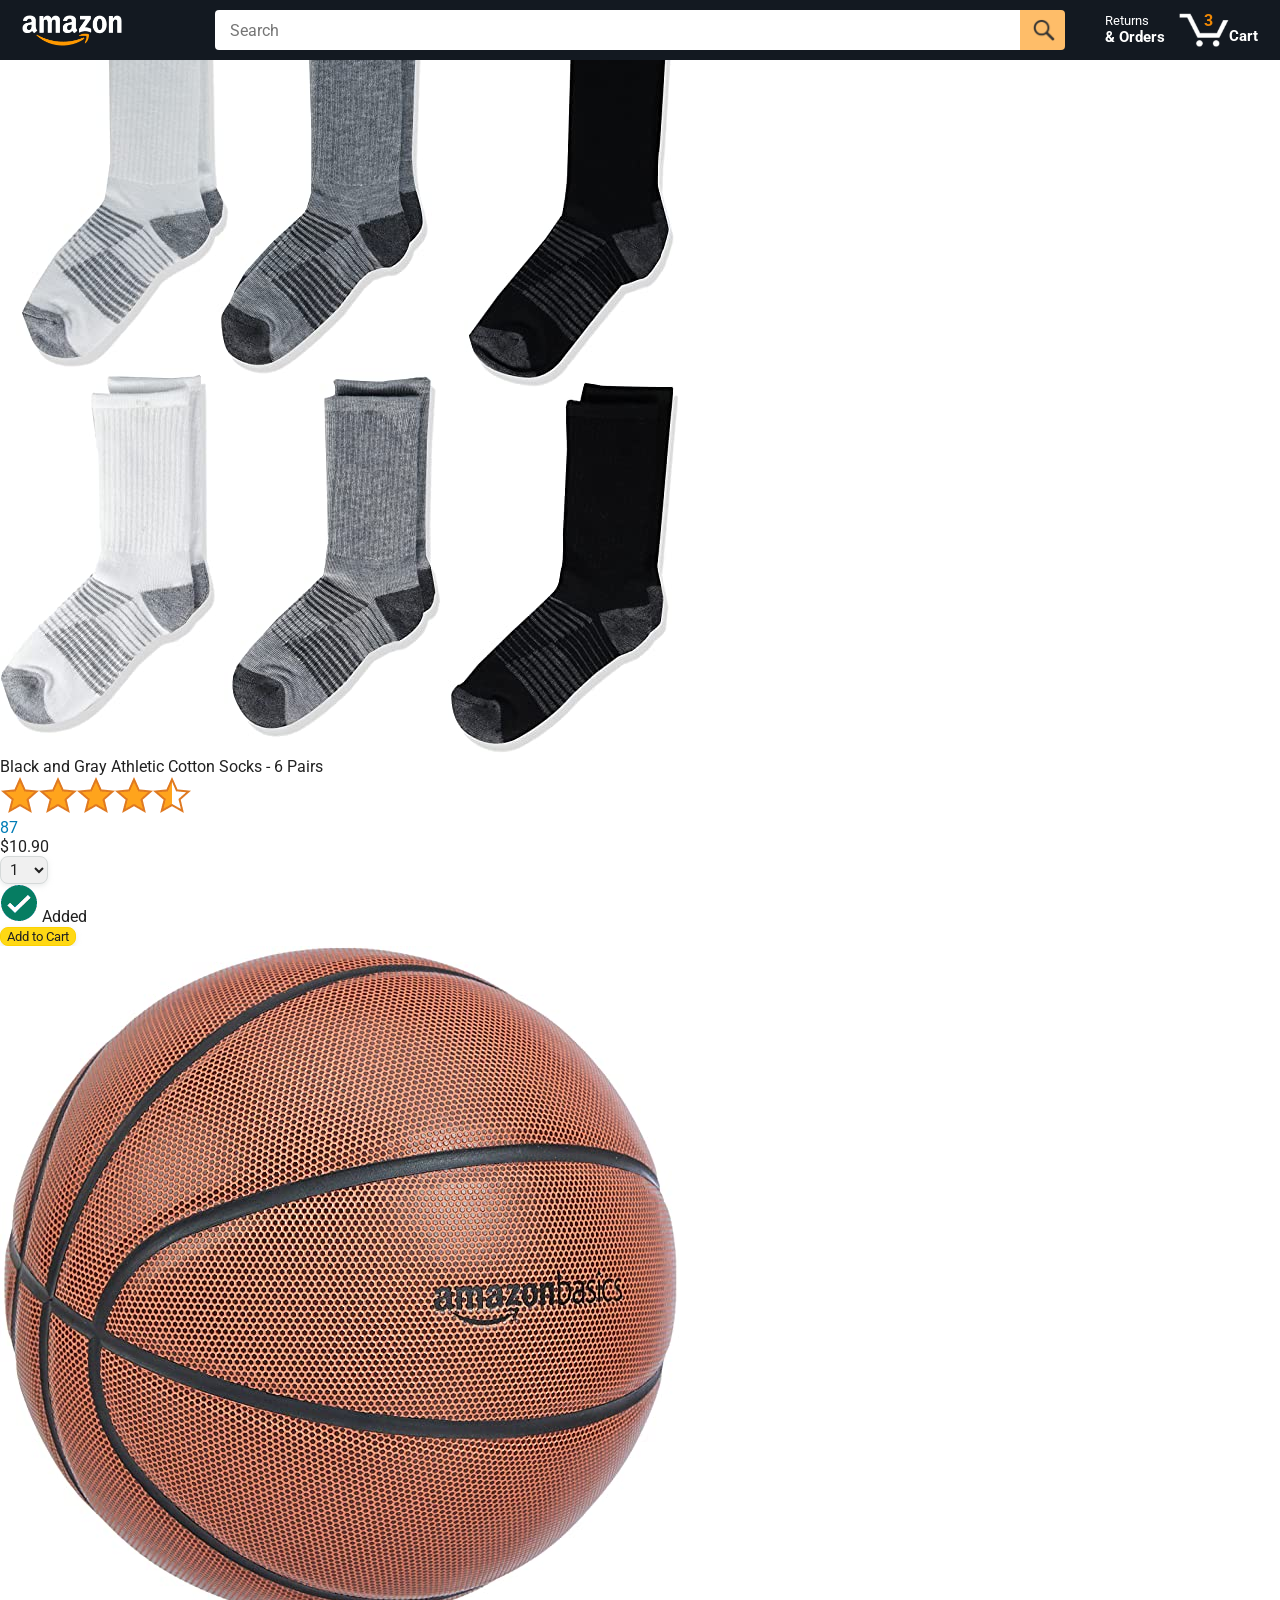
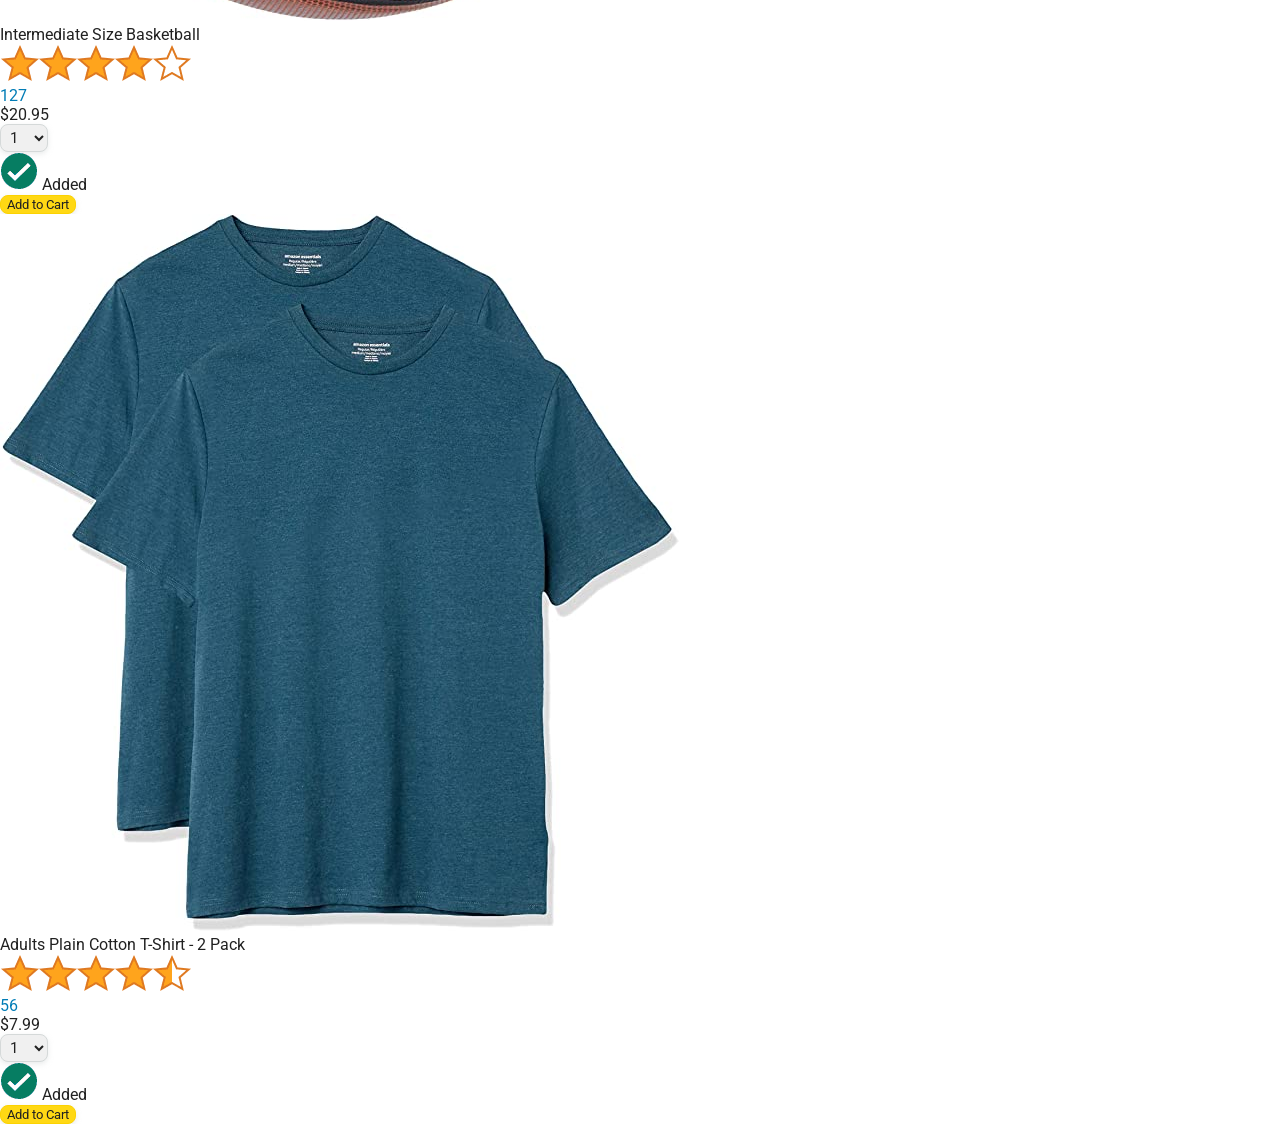
==== amazon.html @ 371ac861 "Add the starting files" ====
<!DOCTYPE html>
<html>
  <head>
    <title>Amazon Project</title>

    <!-- This code is needed for responsive design to work.
      (Responsive design = make the website look good on
      smaller screen sizes like a phone or a tablet). -->
    <meta name="viewport" content="width=device-width, initial-scale=1">

    <!-- Load a font called Roboto from Google Fonts. -->
    <link rel="preconnect" href="https://fonts.googleapis.com">
    <link rel="preconnect" href="https://fonts.gstatic.com" crossorigin>
    <link href="https://fonts.googleapis.com/css2?family=Roboto:wght@400;500;700&display=swap" rel="stylesheet">

    <!-- Here are the CSS files for this page. -->
    <link rel="stylesheet" href="styles/shared/general.css">
    <link rel="stylesheet" href="styles/shared/amazon-header.css">
    <link rel="stylesheet" href="styles/pages/amazon.css">
  </head>
  <body>
    <div class="amazon-header">
      <div class="amazon-header-left-section">
        <a href="amazon.html" class="header-link">
          <img class="amazon-logo"
            src="images/amazon-logo-white.png">
          <img class="amazon-mobile-logo"
            src="images/amazon-mobile-logo-white.png">
        </a>
      </div>

      <div class="amazon-header-middle-section">
        <input class="search-bar" type="text" placeholder="Search">

        <button class="search-button">
          <img class="search-icon" src="images/icons/search-icon.png">
        </button>
      </div>

      <div class="amazon-header-right-section">
        <a class="orders-link header-link" href="orders.html">
          <span class="returns-text">Returns</span>
          <span class="orders-text">& Orders</span>
        </a>

        <a class="cart-link header-link" href="checkout.html">
          <img class="cart-icon" src="images/icons/cart-icon.png">
          <div class="cart-quantity">3</div>
          <div class="cart-text">Cart</div>
        </a>
      </div>
    </div>
    
    <div class="main">
      <div class="products-grid">
        <div class="product-container">
          <div class="product-image-container">
            <img class="product-image"
              src="images/products/athletic-cotton-socks-6-pairs.jpg">
          </div>

          <div class="product-name limit-text-to-2-lines">
            Black and Gray Athletic Cotton Socks - 6 Pairs
          </div>

          <div class="product-rating-container">
            <img class="product-rating-stars"
              src="images/ratings/rating-45.png">
            <div class="product-rating-count link-primary">
              87
            </div>
          </div>

          <div class="product-price">
            $10.90
          </div>

          <div class="product-quantity-container">
            <select>
              <option selected value="1">1</option>
              <option value="2">2</option>
              <option value="3">3</option>
              <option value="4">4</option>
              <option value="5">5</option>
              <option value="6">6</option>
              <option value="7">7</option>
              <option value="8">8</option>
              <option value="9">9</option>
              <option value="10">10</option>
            </select>
          </div>

          <div class="product-spacer"></div>

          <div class="added-to-cart">
            <img src="images/icons/checkmark.png">
            Added
          </div>

          <button class="add-to-cart-button button-primary">
            Add to Cart
          </button>
        </div>

        <div class="product-container">
          <div class="product-image-container">
            <img class="product-image"
              src="images/products/intermediate-composite-basketball.jpg">
          </div>

          <div class="product-name limit-text-to-2-lines">
            Intermediate Size Basketball
          </div>

          <div class="product-rating-container">
            <img class="product-rating-stars"
              src="images/ratings/rating-40.png">
            <div class="product-rating-count link-primary">
              127
            </div>
          </div>

          <div class="product-price">
            $20.95
          </div>

          <div class="product-quantity-container">
            <select>
              <option selected value="1">1</option>
              <option value="2">2</option>
              <option value="3">3</option>
              <option value="4">4</option>
              <option value="5">5</option>
              <option value="6">6</option>
              <option value="7">7</option>
              <option value="8">8</option>
              <option value="9">9</option>
              <option value="10">10</option>
            </select>
          </div>

          <div class="product-spacer"></div>

          <div class="added-to-cart">
            <img src="images/icons/checkmark.png">
            Added
          </div>

          <button class="add-to-cart-button button-primary">
            Add to Cart
          </button>
        </div>

        <div class="product-container">
          <div class="product-image-container">
            <img class="product-image"
              src="images/products/adults-plain-cotton-tshirt-2-pack-teal.jpg">
          </div>

          <div class="product-name limit-text-to-2-lines">
            Adults Plain Cotton T-Shirt - 2 Pack
          </div>

          <div class="product-rating-container">
            <img class="product-rating-stars"
              src="images/ratings/rating-45.png">
            <div class="product-rating-count link-primary">
              56
            </div>
          </div>

          <div class="product-price">
            $7.99
          </div>

          <div class="product-quantity-container">
            <select>
              <option selected value="1">1</option>
              <option value="2">2</option>
              <option value="3">3</option>
              <option value="4">4</option>
              <option value="5">5</option>
              <option value="6">6</option>
              <option value="7">7</option>
              <option value="8">8</option>
              <option value="9">9</option>
              <option value="10">10</option>
            </select>
          </div>

          <div class="product-spacer"></div>

          <div class="added-to-cart">
            <img src="images/icons/checkmark.png">
            Added
          </div>

          <button class="add-to-cart-button button-primary">
            Add to Cart
          </button>
        </div>
      </div>
    </div>
  </body>
</html>
---- styles/shared/general.css ----
body {
  font-family: Roboto, Arial;
  color: rgb(33, 33, 33);
  /* The <body> element has a default margin of 8px
     on all sides. This removes the default margins. */
  margin: 0;
}

/* <p> elements have a default margin on the top
   and bottom. This removes the default margins. */
p {
  margin: 0;
}

button {
  cursor: pointer;
}

select {
  cursor: pointer;
}

input, select, button {
  font-family: Roboto, Arial;
}

.button-primary {
  color: rgb(33, 33, 33);
  background-color: rgb(255, 216, 20);
  border: 1px solid rgb(252, 210, 0);
  border-radius: 8px;
  cursor: pointer;
  box-shadow: 0 2px 5px rgba(213, 217, 217, 0.5);
}

.button-primary:hover {
  background-color: rgb(247, 202, 0);
  border: 1px solid rgb(242, 194, 0);
}

.button-primary:active {
  background: rgb(255, 216, 20);
  border-color: rgb(252, 210, 0);
  box-shadow: none;
}

.button-secondary {
  color: rgb(33, 33, 33);
  background: white;
  border: 1px solid rgb(213, 217, 217);
  border-radius: 8px;
  cursor: pointer;
  box-shadow: 0 2px 5px rgba(213, 217, 217, 0.5);
}

.button-secondary:hover {
  background-color: rgb(247, 250, 250);
}

.button-secondary:active {
  background-color: rgb(237, 253, 255);
  box-shadow: none;
}

/* These styles will limit text to 2 lines. Anything
   beyond 2 lines will be replaced with "..."
   You can find this code by using an A.I. tool or by
   searching in Google.
   https://css-tricks.com/almanac/properties/l/line-clamp/ */
.limit-text-to-2-lines {
  display: -webkit-box;
  -webkit-line-clamp: 2;
  -webkit-box-orient: vertical;
  overflow: hidden;
}

.link-primary {
  color: rgb(1, 124, 182);
  cursor: pointer;
}

.link-primary:hover {
  color: rgb(196, 80, 0);
}

/* Styles for dropdown selectors. */
select {
  color: rgb(33, 33, 33);
  background-color: rgb(240, 240, 240);
  border: 1px solid rgb(213, 217, 217);
  border-radius: 8px;
  padding: 3px 5px;
  font-size: 15px;
  cursor: pointer;
  box-shadow: 0 2px 5px rgba(213, 217, 217, 0.5);
}

select:focus,
input:focus {
  outline: 2px solid rgb(255, 153, 0);
}
---- styles/shared/amazon-header.css ----
.amazon-header {
  background-color: rgb(19, 25, 33);
  color: white;
  padding-left: 15px;
  padding-right: 15px;

  display: flex;
  align-items: center;
  justify-content: space-between;

  position: fixed;
  top: 0;
  left: 0;
  right: 0;
  height: 60px;
}

.amazon-header-left-section {
  width: 180px;
}

@media (max-width: 800px) {
  .amazon-header-left-section {
    width: unset;
  }
}

.header-link {
  display: inline-block;
  padding: 6px;
  border-radius: 2px;
  cursor: pointer;
  text-decoration: none;
  border: 1px solid rgba(0, 0, 0, 0);
}

.header-link:hover {
  border: 1px solid white;
}

.amazon-logo {
  width: 100px;
  margin-top: 5px;
}

.amazon-mobile-logo {
  display: none;
}

@media (max-width: 575px) {
  .amazon-logo {
    display: none;
  }

  .amazon-mobile-logo {
    display: block;
    height: 35px;
    margin-top: 5px;
  }
}

.amazon-header-middle-section {
  flex: 1;
  max-width: 850px;
  margin-left: 10px;
  margin-right: 10px;
  display: flex;
}

.search-bar {
  flex: 1;
  width: 0;
  font-size: 16px;
  height: 38px;
  padding-left: 15px;
  border: none;
  border-top-left-radius: 4px;
  border-bottom-left-radius: 4px;
  border-top-right-radius: 0;
  border-bottom-right-radius: 0;
}

.search-button {
  background-color: rgb(254, 189, 105);
  border: none;
  width: 45px;
  height: 40px;
  border-top-right-radius: 4px;
  border-bottom-right-radius: 4px;
  flex-shrink: 0;
}

.search-icon {
  height: 22px;
  margin-left: 2px;
  margin-top: 3px;
}

.amazon-header-right-section {
  width: 180px;
  flex-shrink: 0;
  display: flex;
  justify-content: end;
}

.orders-link {
  color: white;
}

.returns-text {
  display: block;
  font-size: 13px;
}

.orders-text {
  display: block;
  font-size: 15px;
  font-weight: 700;
}

.cart-link {
  color: white;
  display: flex;
  align-items: center;
  position: relative;
}

.cart-icon {
  width: 50px;
}

.cart-text {
  margin-top: 12px;
  font-size: 15px;
  font-weight: 700;
}

.cart-quantity {
  color: rgb(240, 136, 4);
  font-size: 16px;
  font-weight: 700;

  position: absolute;
  top: 4px;
  left: 22px;
  
  width: 26px;
  text-align: center;
}
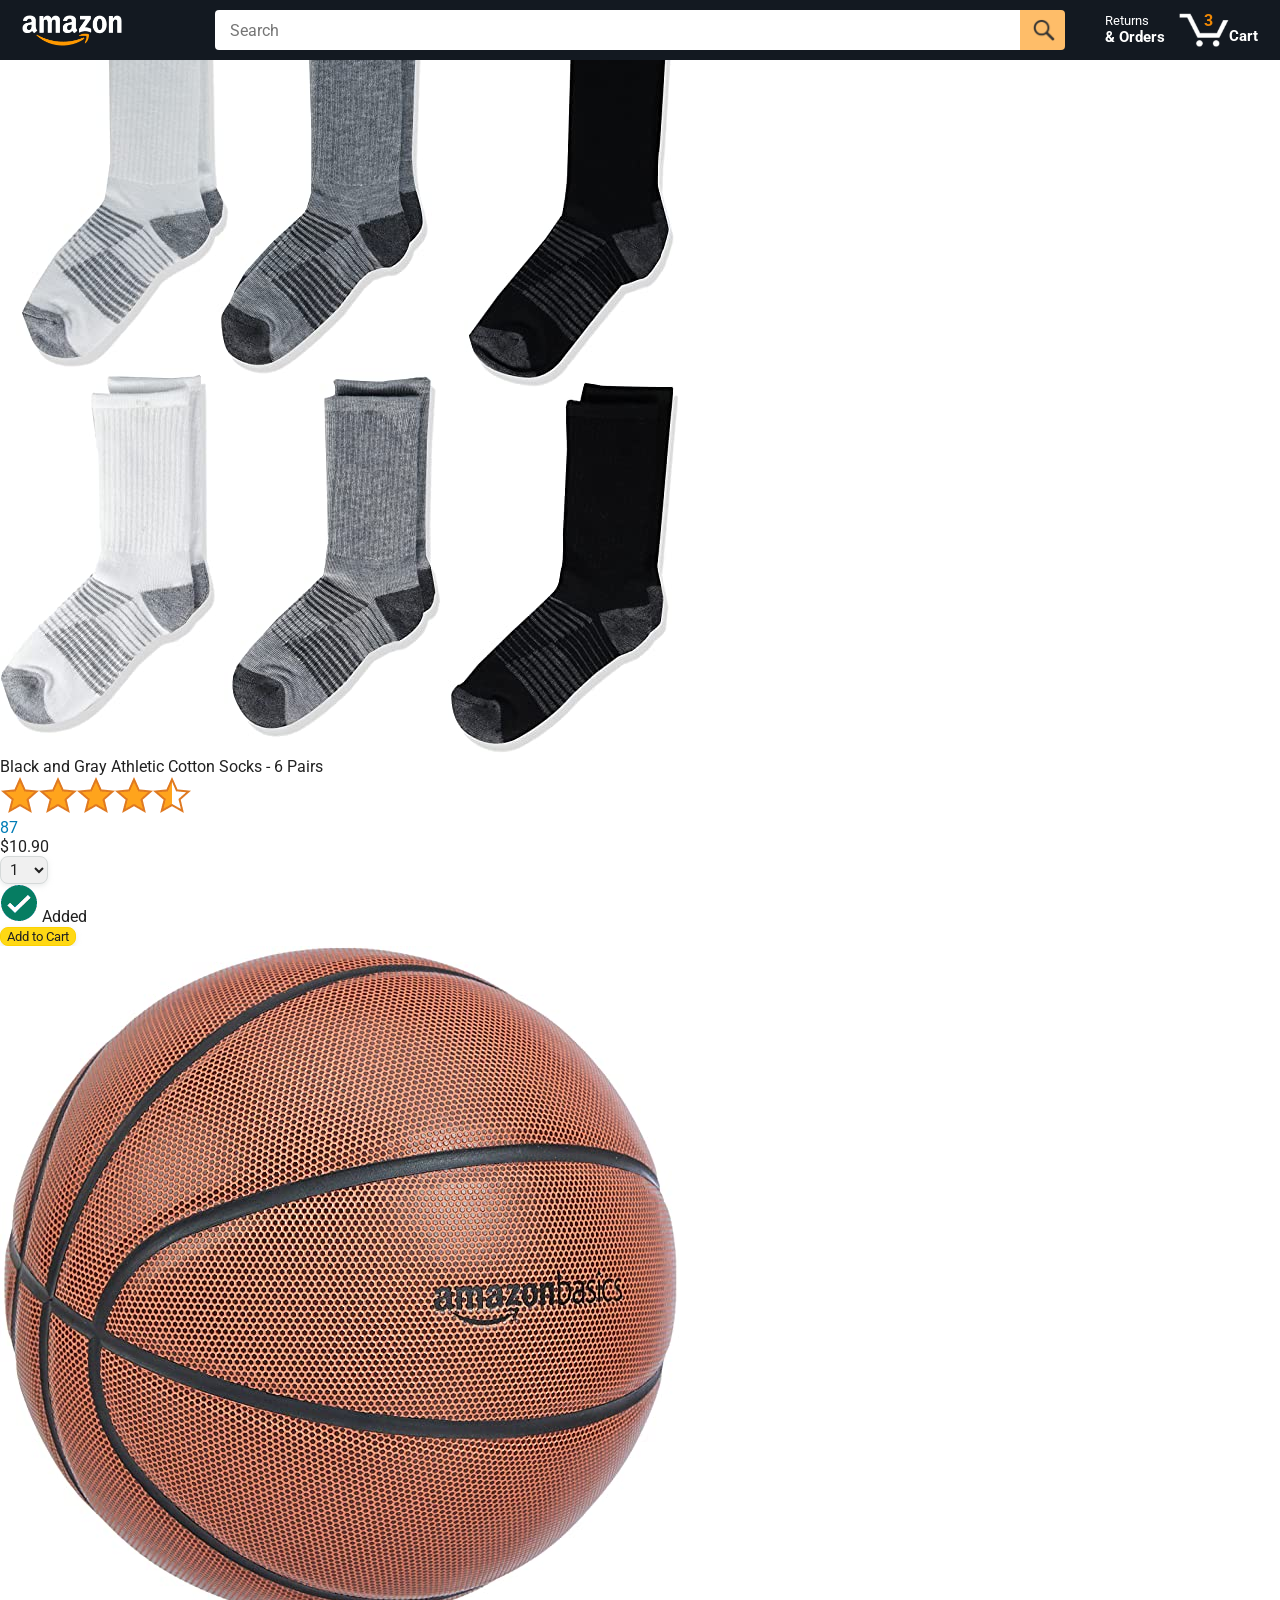
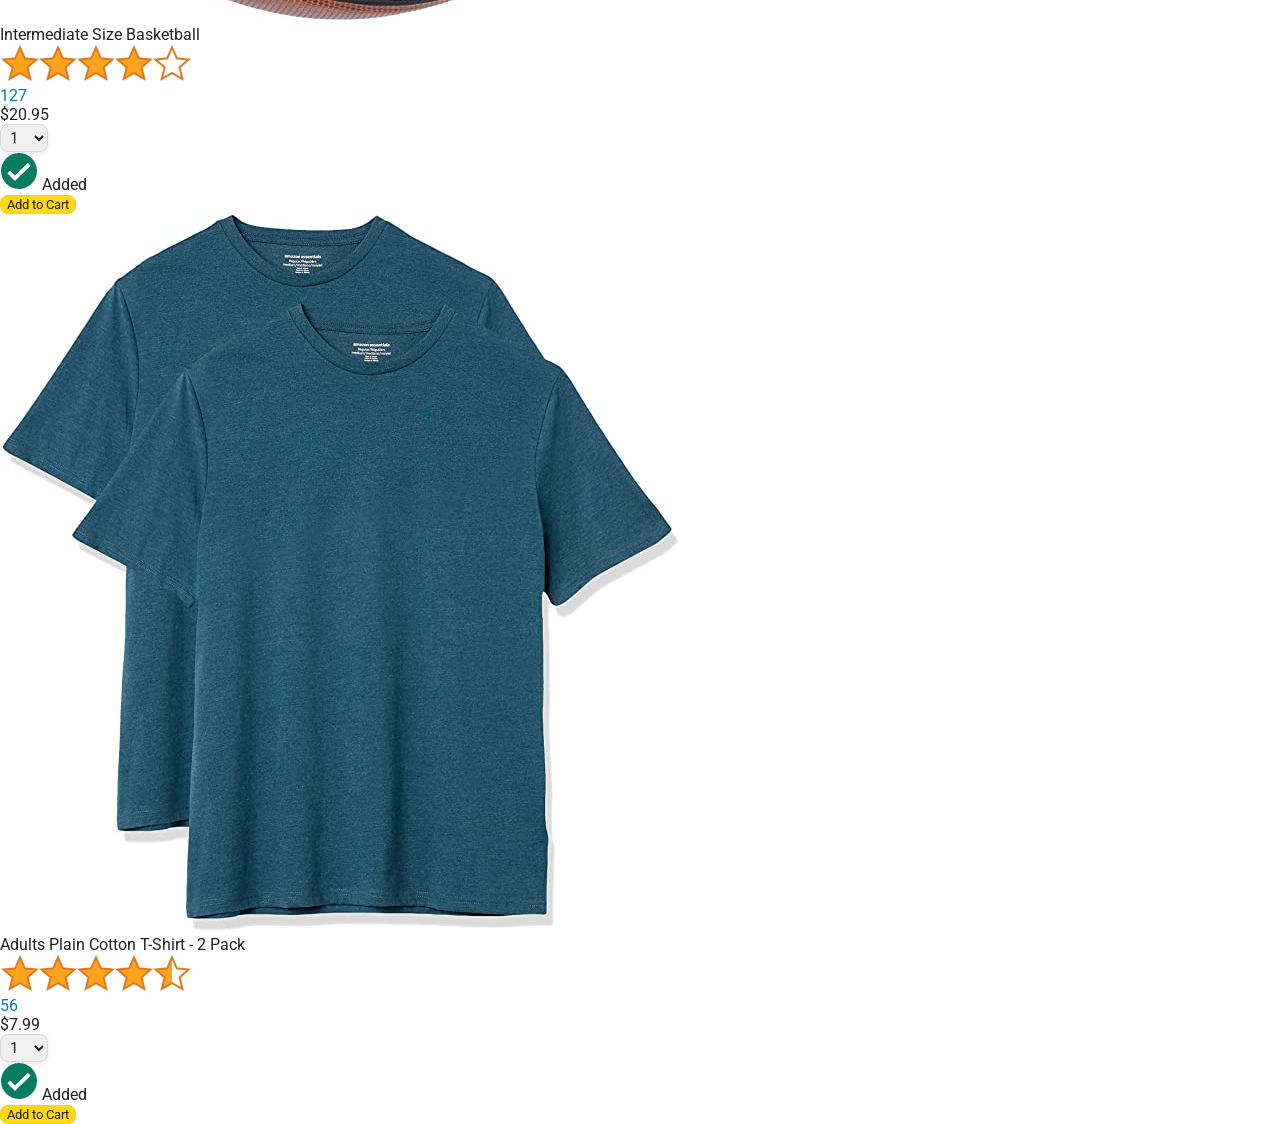
==== commit 2dbbd984: "make add to add cart button interactive" ====
--- a/amazon.html
+++ b/amazon.html
@@ -52,7 +52,7 @@
     </div>
     
     <div class="main">
-      <div class="products-grid">
+      <div class="products-grid js-product-grid">
         <div class="product-container">
           <div class="product-image-container">
             <img class="product-image"
@@ -195,11 +195,16 @@
             Added
           </div>
 
-          <button class="add-to-cart-button button-primary">
+          <button class="add-to-cart-button button-primary js-add-to-cart">
             Add to Cart
           </button>
         </div>
       </div>
     </div>
+    <script src="data/cart.js"></script>
+    <script src="data/products.js"></script>
+    <script src="scripts/amazon.js"></script>
+    
+   
   </body>
 </html>
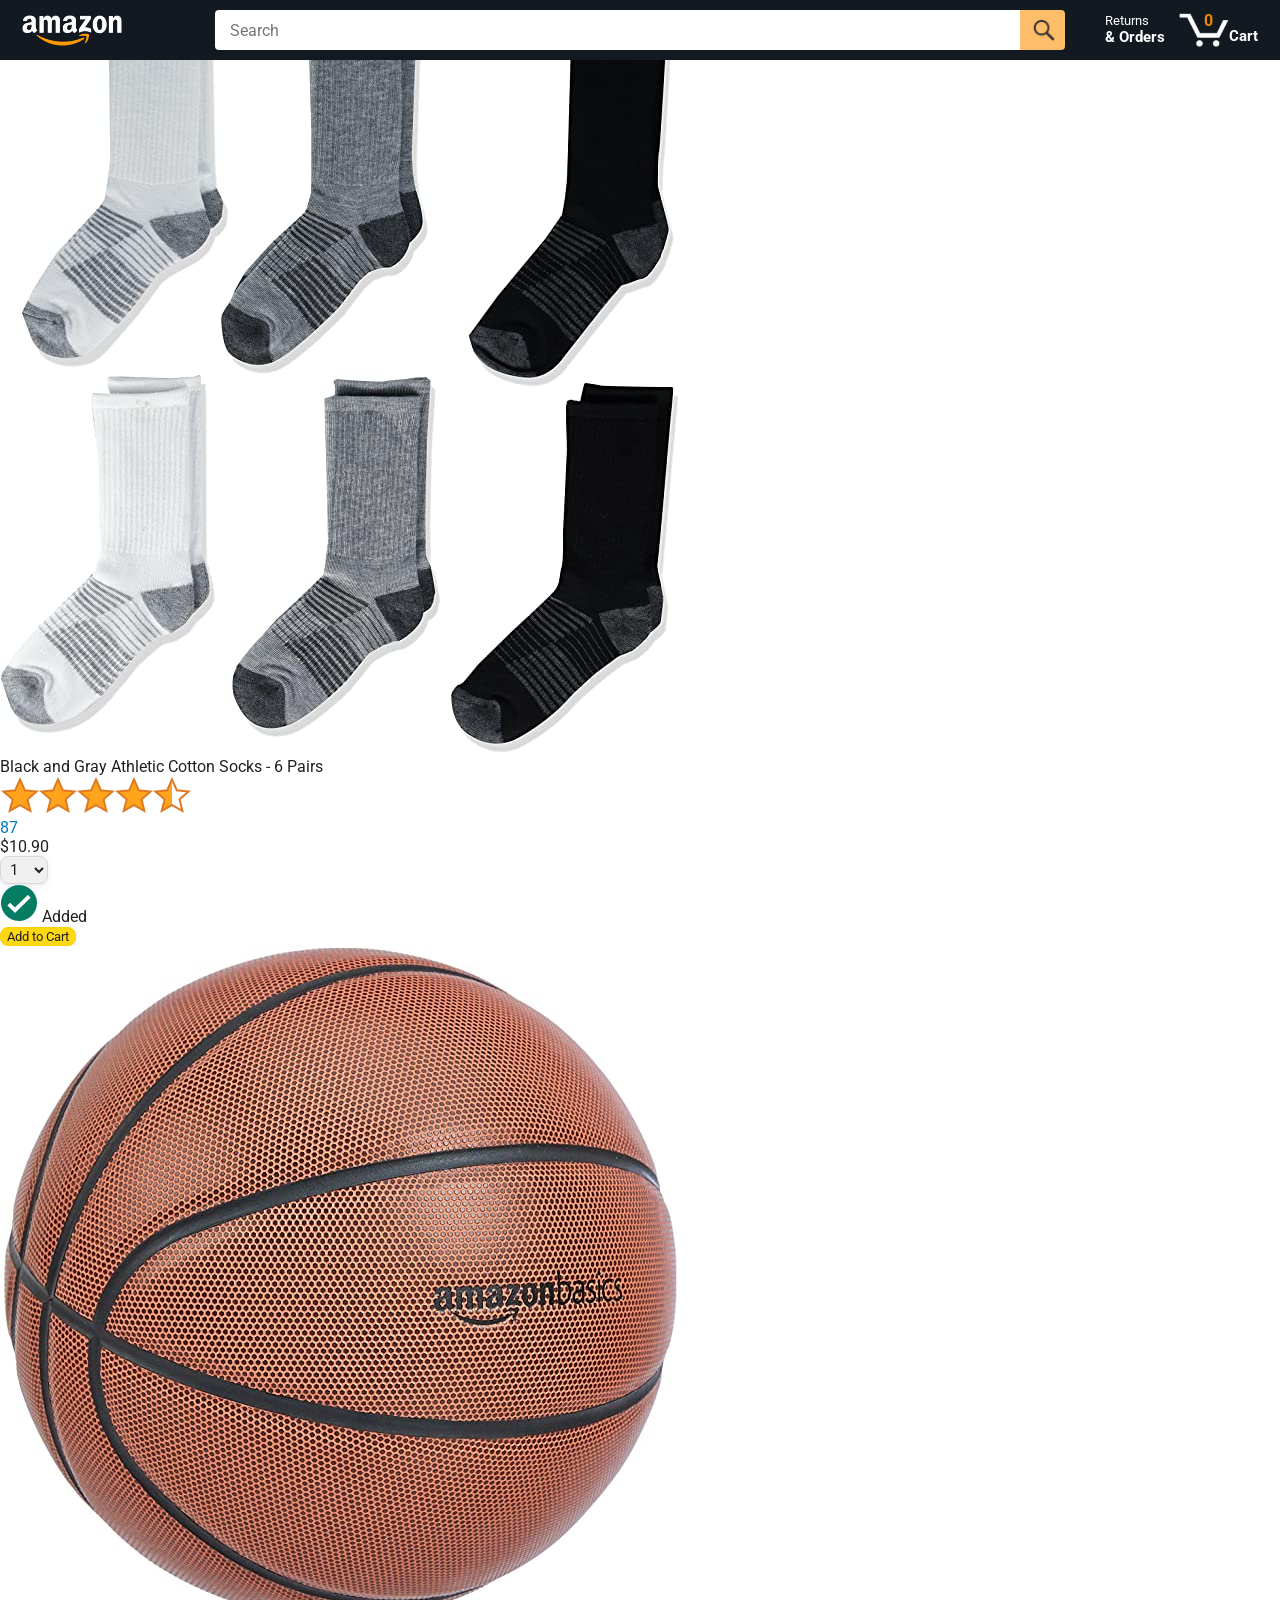
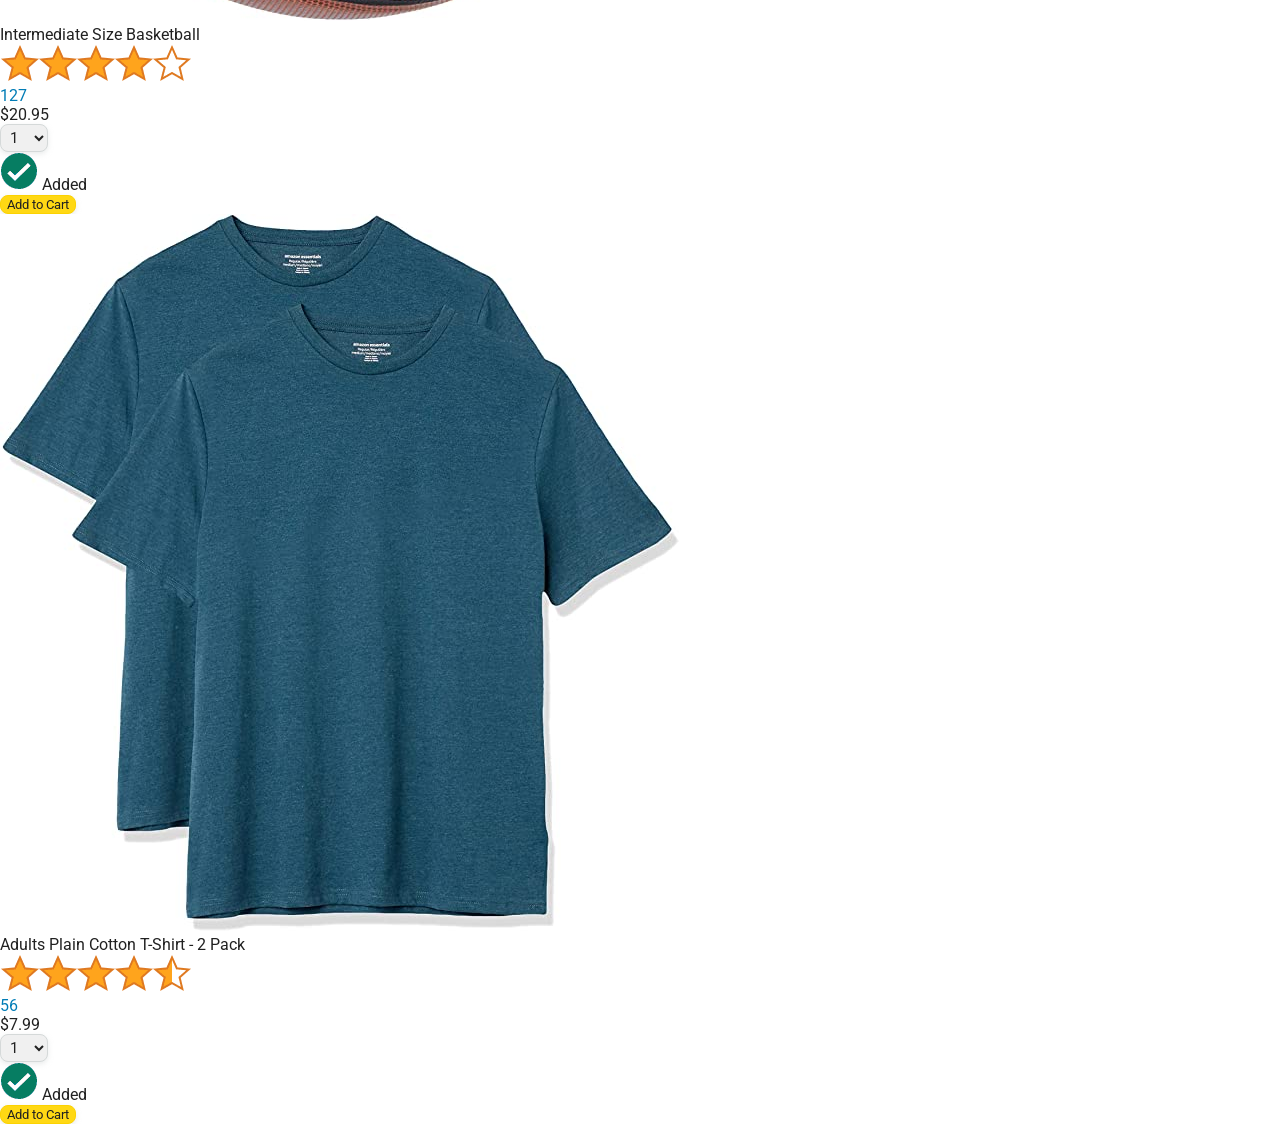
==== commit c6877209: "make the cart quantity interactive" ====
--- a/amazon.html
+++ b/amazon.html
@@ -45,7 +45,7 @@
 
         <a class="cart-link header-link" href="checkout.html">
           <img class="cart-icon" src="images/icons/cart-icon.png">
-          <div class="cart-quantity">3</div>
+          <div class="cart-quantity">0</div>
           <div class="cart-text">Cart</div>
         </a>
       </div>
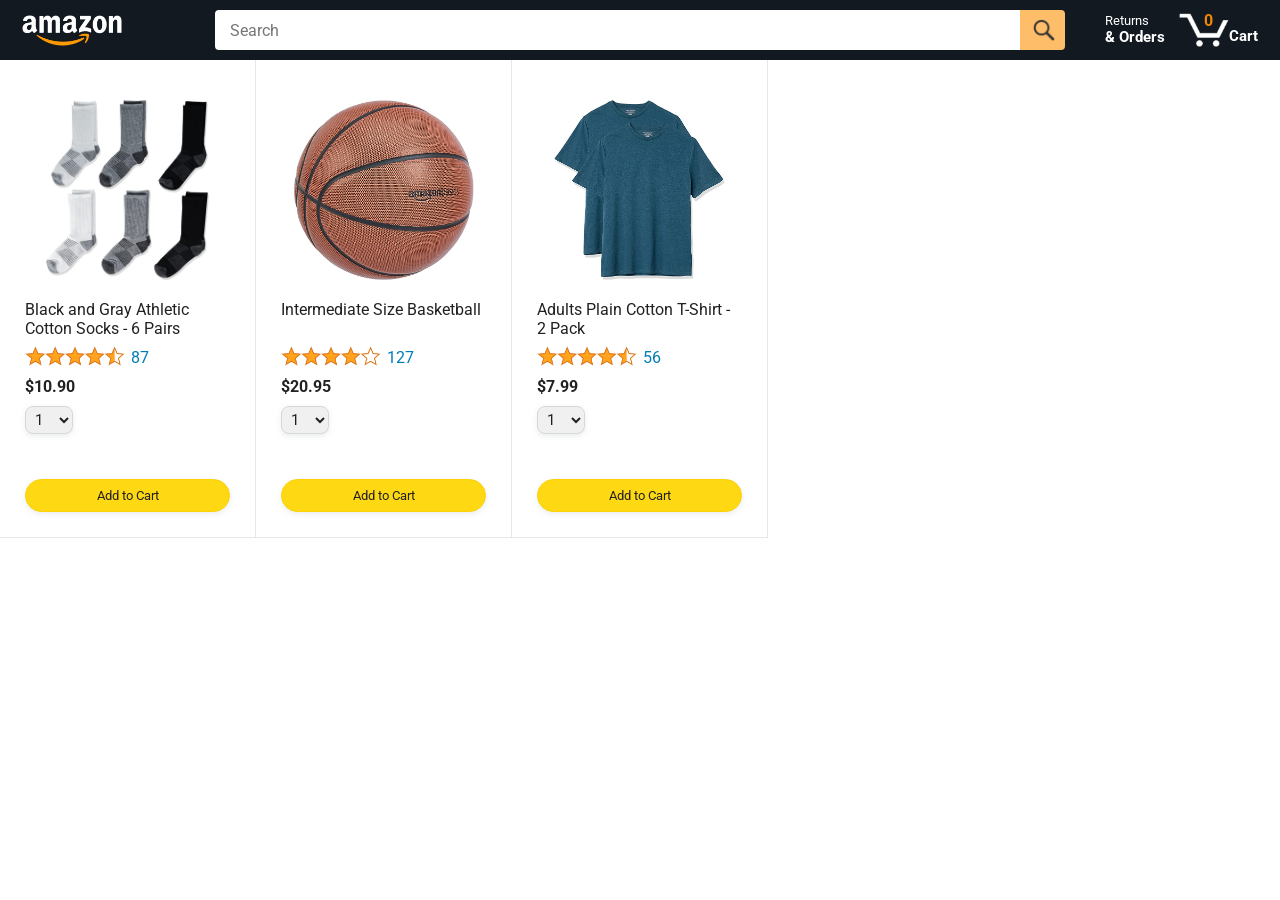
==== commit 29d055f5: "import product from product.js" ====
--- a/amazon.html
+++ b/amazon.html
@@ -201,9 +201,8 @@
         </div>
       </div>
     </div>
-    <script src="data/cart.js"></script>
     <script src="data/products.js"></script>
-    <script src="scripts/amazon.js"></script>
+    <script type="module" src="scripts/amazon.js"></script>
     
    
   </body>
--- a/styles/pages/amazon.css
+++ b/styles/pages/amazon.css
@@ -0,0 +1,165 @@
+.main {
+  margin-top: 60px;
+}
+
+.products-grid {
+  display: grid;
+
+  /* - In CSS Grid, 1fr means a column will take up the
+       remaining space in the grid.
+     - If we write 1fr 1fr ... 1fr; 8 times, this will
+       divide the grid into 8 columns, each taking up an
+       equal amount of the space.
+     - repeat(8, 1fr); is a shortcut for repeating "1fr"
+       8 times (instead of typing out "1fr" 8 times).
+       repeat(...) is a special property that works with
+       display: grid; */
+  grid-template-columns: repeat(8, 1fr);
+}
+
+/* @media is used to create responsive design (making the
+   website look good on any screen size). This @media
+   means when the screen width is 2000px or less, we
+   will divide the grid into 7 columns instead of 8. */
+@media (max-width: 2000px) {
+  .products-grid {
+    grid-template-columns: repeat(7, 1fr);
+  }
+}
+
+/* This @media means when the screen width is 1600px or
+   less, we will divide the grid into 6 columns. */
+@media (max-width: 1600px) {
+  .products-grid {
+    grid-template-columns: repeat(6, 1fr);
+  }
+}
+
+@media (max-width: 1300px) {
+  .products-grid {
+    grid-template-columns: repeat(5, 1fr);
+  }
+}
+
+@media (max-width: 1000px) {
+  .products-grid {
+    grid-template-columns: repeat(4, 1fr);
+  }
+}
+
+@media (max-width: 800px) {
+  .products-grid {
+    grid-template-columns: repeat(3, 1fr);
+  }
+}
+
+@media (max-width: 575px) {
+  .products-grid {
+    grid-template-columns: repeat(2, 1fr);
+  }
+}
+
+@media (max-width: 450px) {
+  .products-grid {
+    grid-template-columns: 1fr;
+  }
+}
+
+.product-container {
+  padding-top: 40px;
+  padding-bottom: 25px;
+  padding-left: 25px;
+  padding-right: 25px;
+
+  border-right: 1px solid rgb(231, 231, 231);
+  border-bottom: 1px solid rgb(231, 231, 231);
+
+  display: flex;
+  flex-direction: column;
+}
+
+.product-image-container {
+  display: flex;
+  justify-content: center;
+  align-items: center;
+
+  height: 180px;
+  margin-bottom: 20px;
+}
+
+.product-image {
+  /* Images will overflow their container by default. To
+    prevent this, we set max-width and max-height to 100%
+    so they stay inside their container. */
+  max-width: 100%;
+  max-height: 100%;
+}
+
+.product-name {
+  height: 40px;
+  margin-bottom: 5px;
+}
+
+.product-rating-container {
+  display: flex;
+  align-items: center;
+  margin-bottom: 10px;
+}
+
+.product-rating-stars {
+  width: 100px;
+  margin-right: 6px;
+}
+
+.product-rating-count {
+  color: rgb(1, 124, 182);
+  cursor: pointer;
+  margin-top: 3px;
+}
+
+.product-price {
+  font-weight: 700;
+  margin-bottom: 10px;
+}
+
+.product-quantity-container {
+  margin-bottom: 17px;
+}
+
+.product-spacer {
+  flex: 1;
+}
+
+.added-to-cart {
+  color: rgb(6, 125, 98);
+  font-size: 16px;
+
+  display: flex;
+  align-items: center;
+  margin-bottom: 8px;
+
+  /* At first, the "Added to cart" message will
+     be invisible. Use JavaScript to change the
+     opacity and make it visible. */
+  opacity: 0;
+}
+
+.show-added-to-cart{
+  color: rgb(6, 125, 98);
+  font-size: 16px;
+  display: flex;
+  align-items: center;
+  margin-bottom: 8px;
+  opacity:1;
+}
+
+.added-to-cart img {
+  height: 20px;
+  margin-right: 5px;
+}
+
+.add-to-cart-button {
+  width: 100%;
+  padding: 8px;
+  border-radius: 50px;
+}
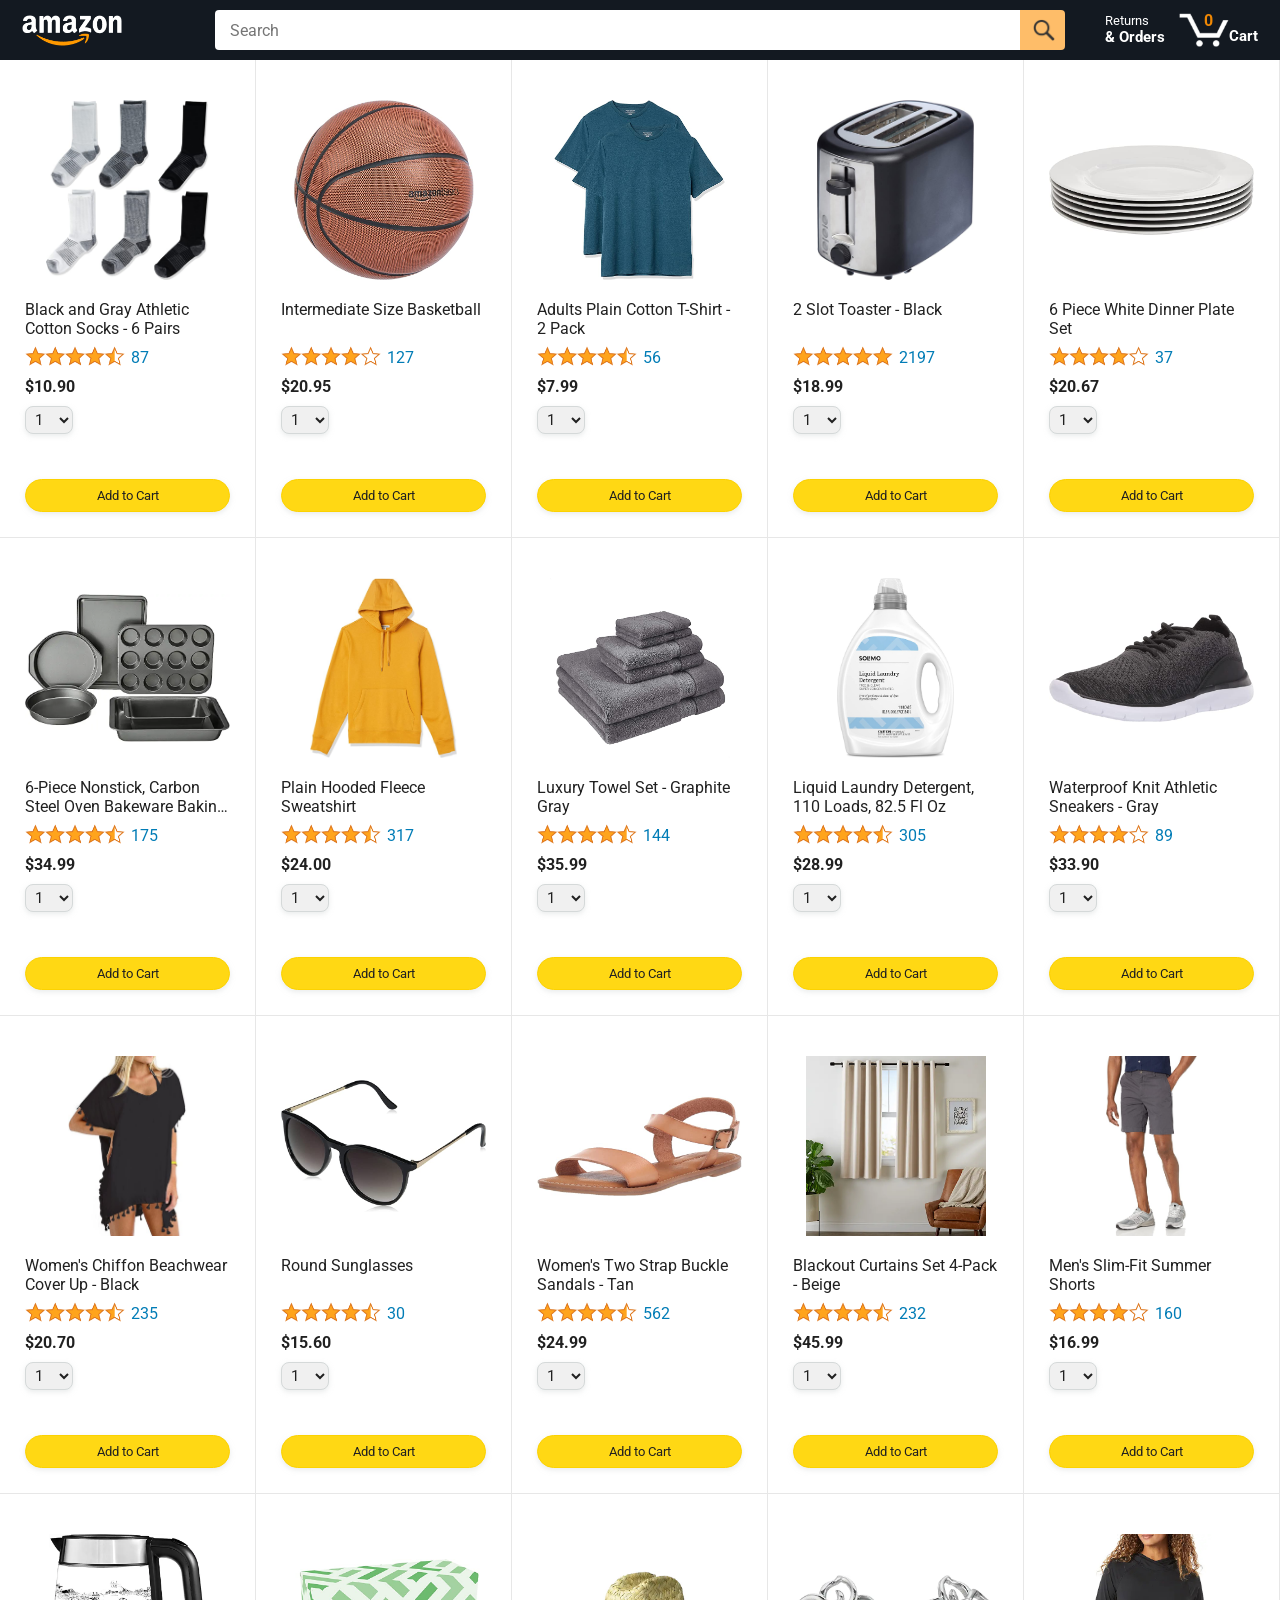
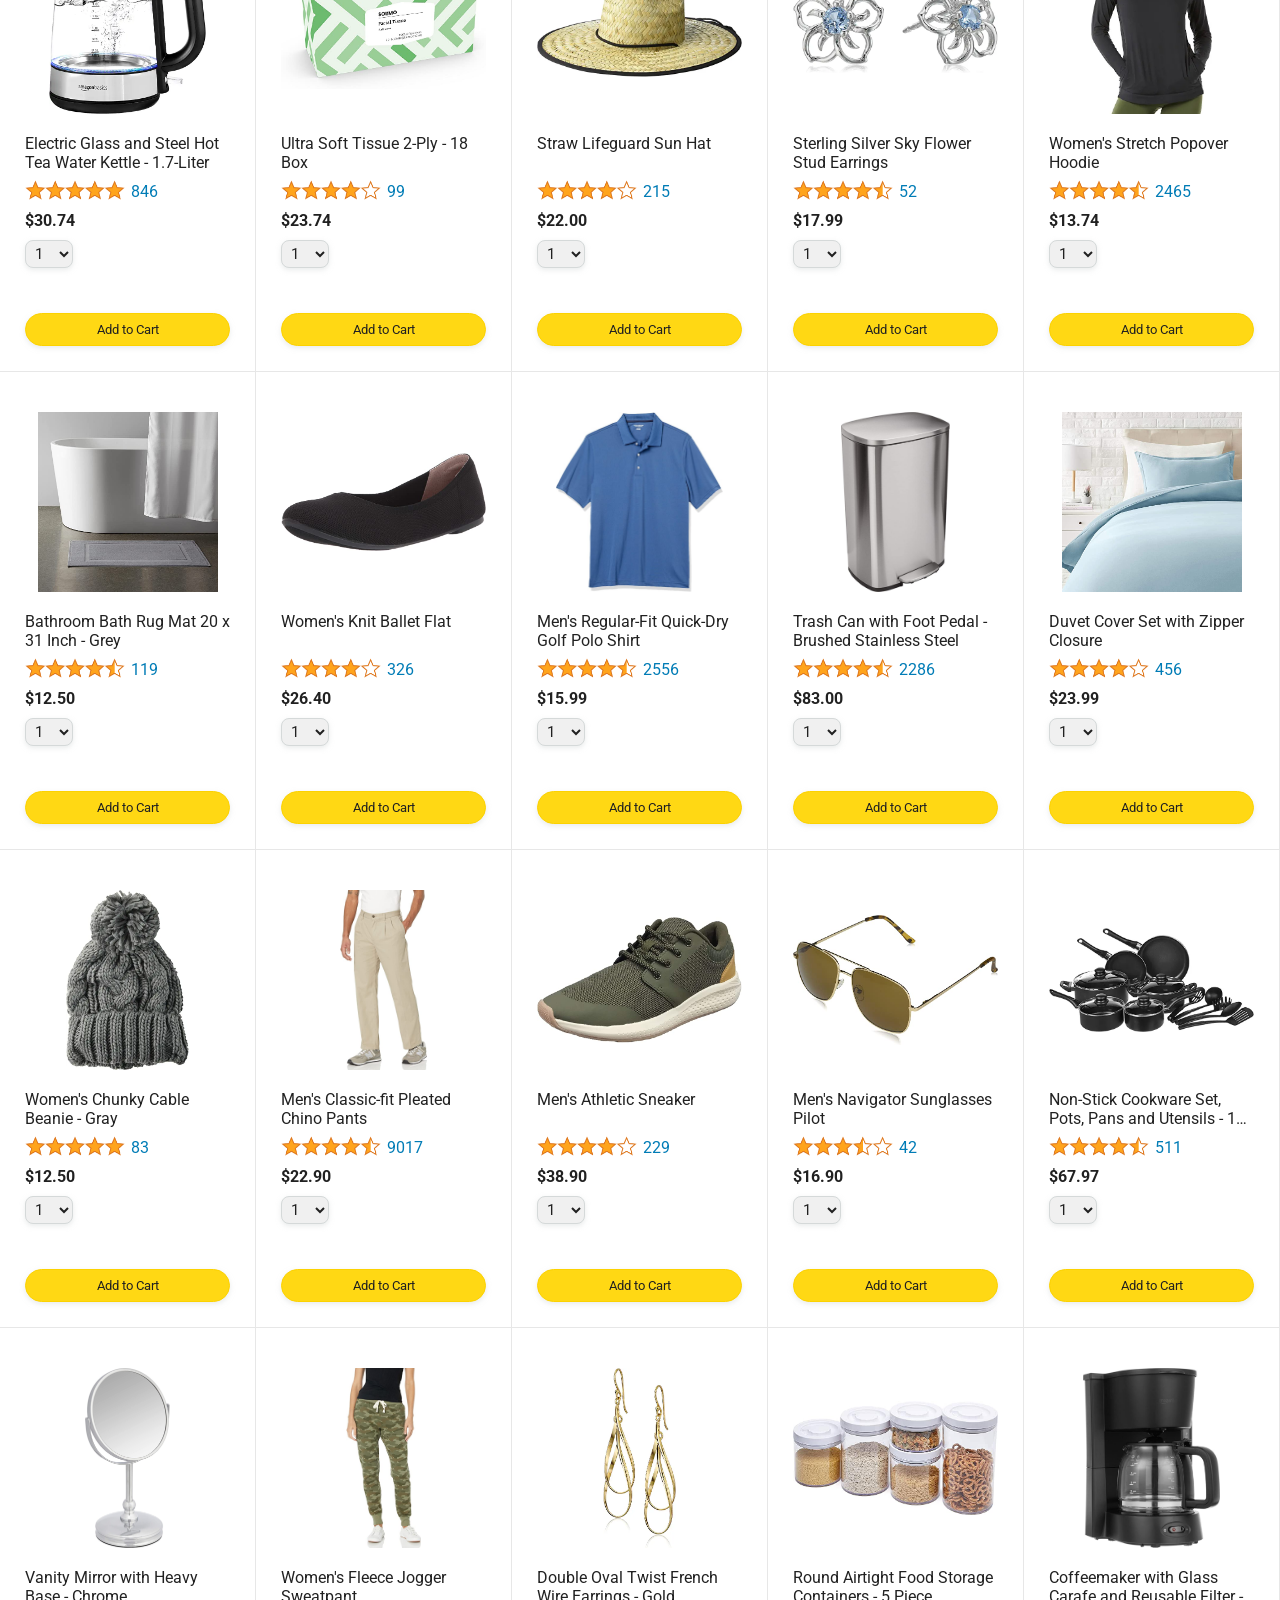
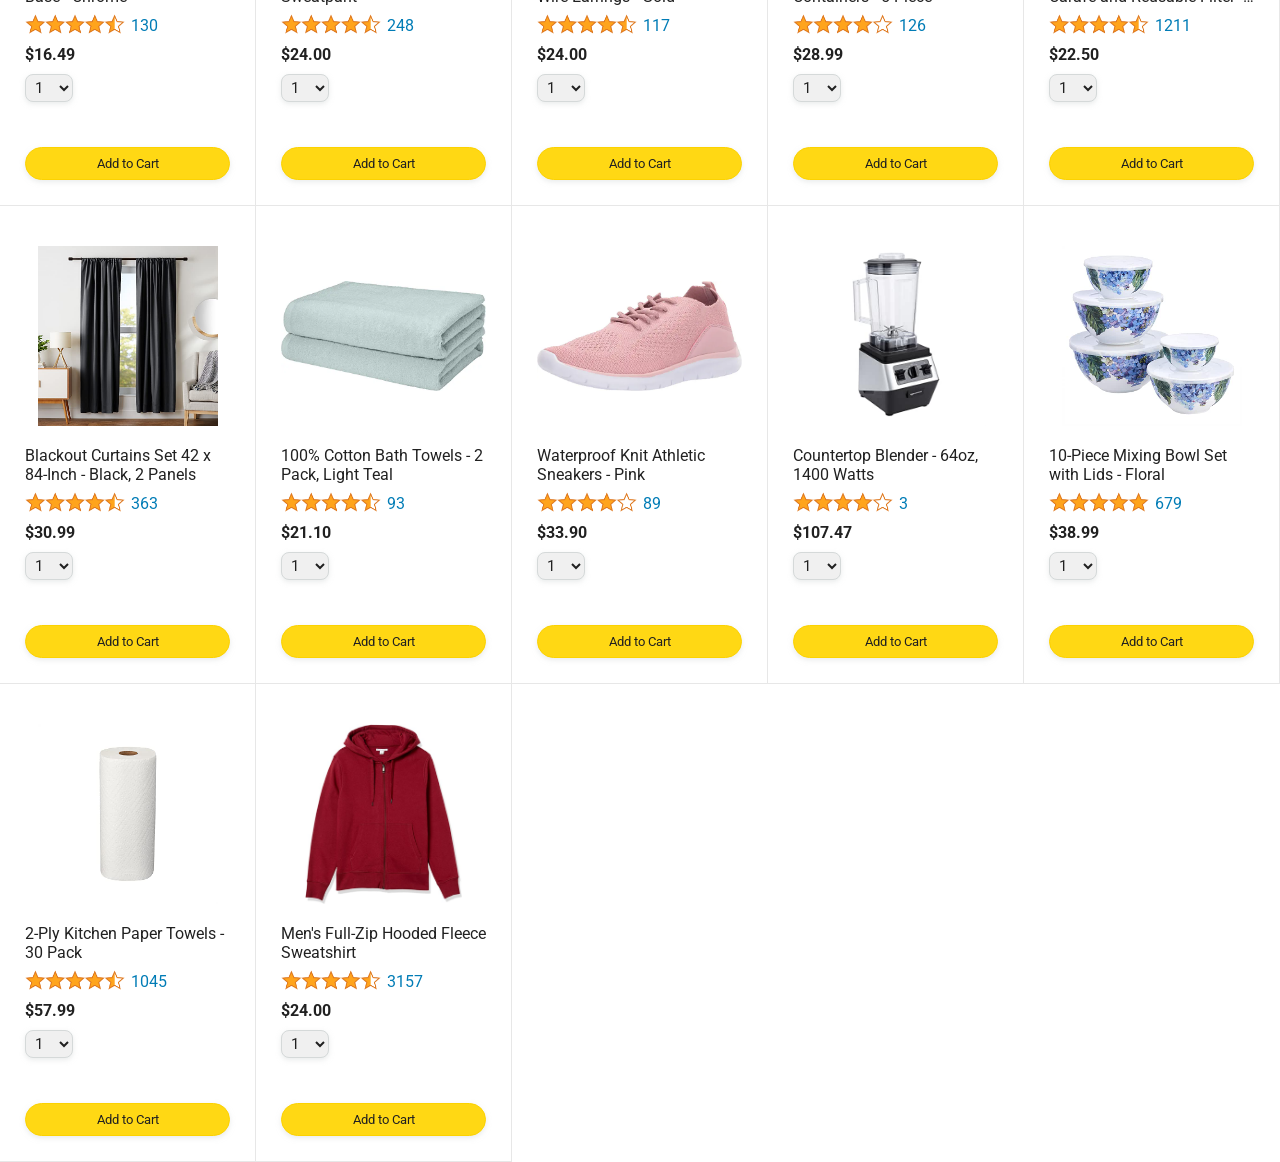
==== commit 3c4df5d9: "move addTocart to cart.js" ====
--- a/amazon.html
+++ b/amazon.html
@@ -201,9 +201,7 @@
         </div>
       </div>
     </div>
-    <script src="data/products.js"></script>
     <script type="module" src="scripts/amazon.js"></script>
-    
-   
+
   </body>
 </html>
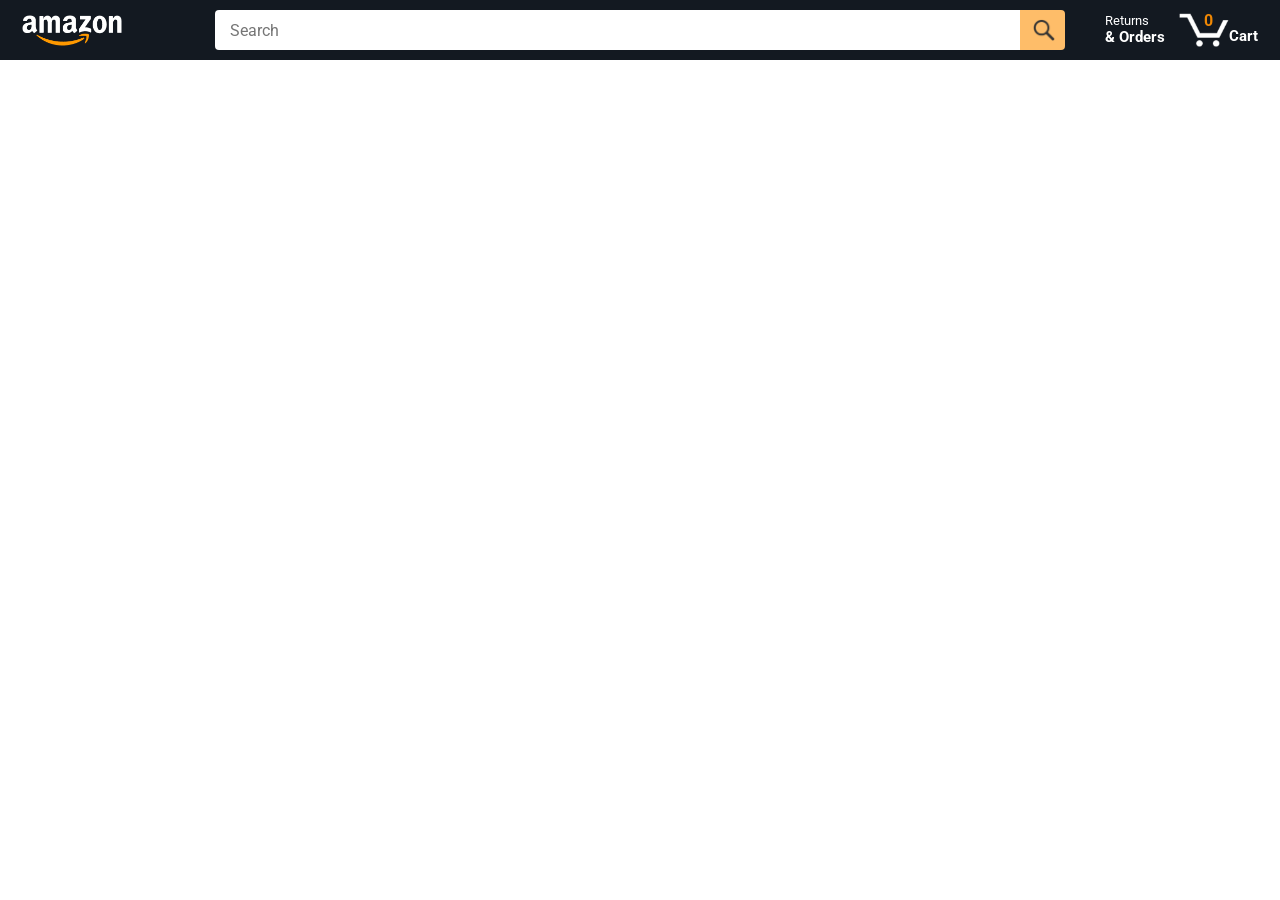
==== commit 03af7d99: "made update interactive" ====
--- a/amazon.html
+++ b/amazon.html
@@ -53,152 +53,6 @@
     
     <div class="main">
       <div class="products-grid js-product-grid">
-        <div class="product-container">
-          <div class="product-image-container">
-            <img class="product-image"
-              src="images/products/athletic-cotton-socks-6-pairs.jpg">
-          </div>
-
-          <div class="product-name limit-text-to-2-lines">
-            Black and Gray Athletic Cotton Socks - 6 Pairs
-          </div>
-
-          <div class="product-rating-container">
-            <img class="product-rating-stars"
-              src="images/ratings/rating-45.png">
-            <div class="product-rating-count link-primary">
-              87
-            </div>
-          </div>
-
-          <div class="product-price">
-            $10.90
-          </div>
-
-          <div class="product-quantity-container">
-            <select>
-              <option selected value="1">1</option>
-              <option value="2">2</option>
-              <option value="3">3</option>
-              <option value="4">4</option>
-              <option value="5">5</option>
-              <option value="6">6</option>
-              <option value="7">7</option>
-              <option value="8">8</option>
-              <option value="9">9</option>
-              <option value="10">10</option>
-            </select>
-          </div>
-
-          <div class="product-spacer"></div>
-
-          <div class="added-to-cart">
-            <img src="images/icons/checkmark.png">
-            Added
-          </div>
-
-          <button class="add-to-cart-button button-primary">
-            Add to Cart
-          </button>
-        </div>
-
-        <div class="product-container">
-          <div class="product-image-container">
-            <img class="product-image"
-              src="images/products/intermediate-composite-basketball.jpg">
-          </div>
-
-          <div class="product-name limit-text-to-2-lines">
-            Intermediate Size Basketball
-          </div>
-
-          <div class="product-rating-container">
-            <img class="product-rating-stars"
-              src="images/ratings/rating-40.png">
-            <div class="product-rating-count link-primary">
-              127
-            </div>
-          </div>
-
-          <div class="product-price">
-            $20.95
-          </div>
-
-          <div class="product-quantity-container">
-            <select>
-              <option selected value="1">1</option>
-              <option value="2">2</option>
-              <option value="3">3</option>
-              <option value="4">4</option>
-              <option value="5">5</option>
-              <option value="6">6</option>
-              <option value="7">7</option>
-              <option value="8">8</option>
-              <option value="9">9</option>
-              <option value="10">10</option>
-            </select>
-          </div>
-
-          <div class="product-spacer"></div>
-
-          <div class="added-to-cart">
-            <img src="images/icons/checkmark.png">
-            Added
-          </div>
-
-          <button class="add-to-cart-button button-primary">
-            Add to Cart
-          </button>
-        </div>
-
-        <div class="product-container">
-          <div class="product-image-container">
-            <img class="product-image"
-              src="images/products/adults-plain-cotton-tshirt-2-pack-teal.jpg">
-          </div>
-
-          <div class="product-name limit-text-to-2-lines">
-            Adults Plain Cotton T-Shirt - 2 Pack
-          </div>
-
-          <div class="product-rating-container">
-            <img class="product-rating-stars"
-              src="images/ratings/rating-45.png">
-            <div class="product-rating-count link-primary">
-              56
-            </div>
-          </div>
-
-          <div class="product-price">
-            $7.99
-          </div>
-
-          <div class="product-quantity-container">
-            <select>
-              <option selected value="1">1</option>
-              <option value="2">2</option>
-              <option value="3">3</option>
-              <option value="4">4</option>
-              <option value="5">5</option>
-              <option value="6">6</option>
-              <option value="7">7</option>
-              <option value="8">8</option>
-              <option value="9">9</option>
-              <option value="10">10</option>
-            </select>
-          </div>
-
-          <div class="product-spacer"></div>
-
-          <div class="added-to-cart">
-            <img src="images/icons/checkmark.png">
-            Added
-          </div>
-
-          <button class="add-to-cart-button button-primary js-add-to-cart">
-            Add to Cart
-          </button>
-        </div>
       </div>
     </div>
     <script type="module" src="scripts/amazon.js"></script>
